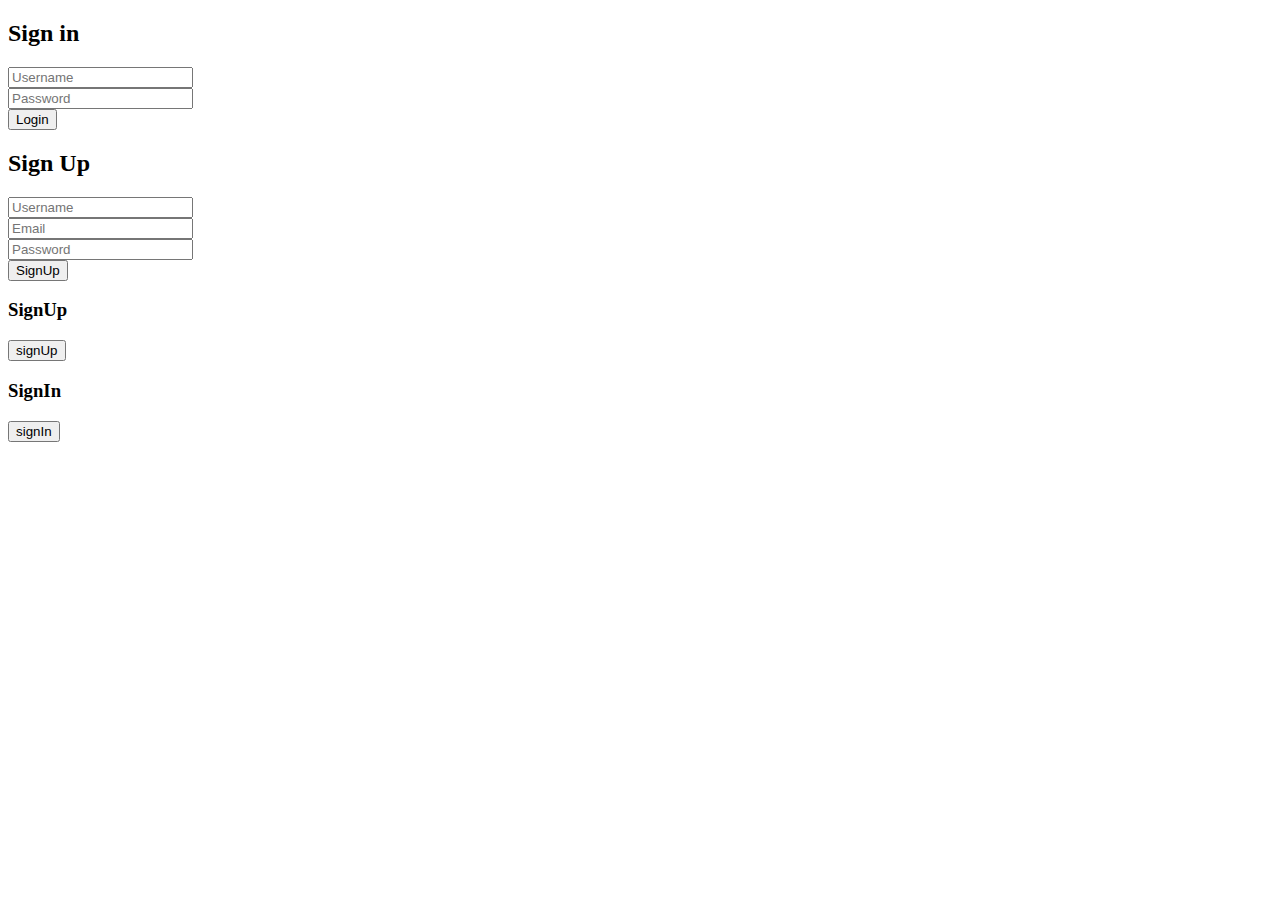
==== index.html @ 1facf61e "Create index.html" ====
<!DOCTYPE html>
<html lang="en">
<head>
    <meta charset="UTF-8">
    <meta http-equiv="X-UA-Compatible" content="IE=edge">
    <meta name="viewport" content="width=device-width, initial-scale=1.0">
    <title>Signin</title>
    <link rel="Stylesheet" href="Styles.css">
</head>
<body>
    

    <div class="container">
        <div class="forms-container">
            <div class="signin-signup">

                <form action="#" class="sign-in-form">
                    <h2 class="title">Sign in</h2>
                    <div class="input-field">
                    
                    <input type="text" placeholder="Username"/>
                    </div>
                    <div class="input-field">
                    <input type="password" placeholder="Password"/>
                    </div>
                    <input type="submit" class="btn solid" value="Login" />
                   
                </form>
                

                    <form action="#" class="sign-up-form">
                        <h2 class="title">Sign Up</h2>
                        <div class="input-field">
                        
                        <input type="text" placeholder="Username"/>
                        </div>
                        <div class="input-field">
                        
                            <input type="text" placeholder="Email"/>
                            </div>
                        <div class="input-field">
                        <input type="password" placeholder="Password"/>
                        </div>
                        <input type="submit" class="btn solid" value="SignUp" />
                       
                    </form>
            </div>
        </div>

            <div class="panels-container">
                <div class="panel left">
                    <div class="content">
                        <h3>SignUp</h3>
                        <button class="btn transparent" id="sign-up-button">signUp</button>
                      </div>

                    <div class="panel right">
                        <div class="content">
                            <h3>SignIn</h3>
                            <button class="btn transparent" id="sign-in-button">signIn</button>
                        
                        </div>

                </div>
            </div>
        
    </div>
    <script src="app.js"></script>
</body>
</html>
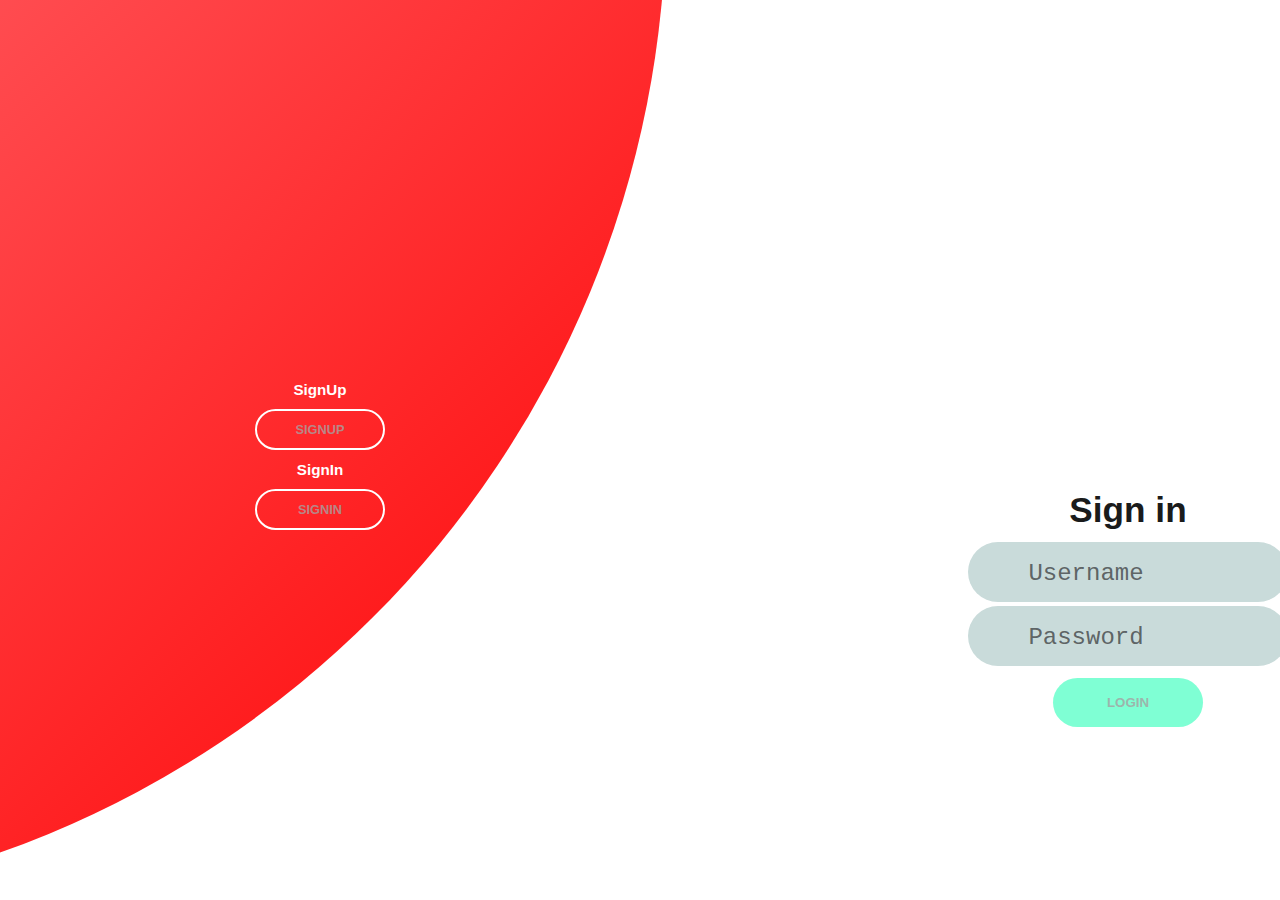
==== commit 87a08af5: "Update index.html" ====
--- a/index.html
+++ b/index.html
@@ -5,7 +5,7 @@
     <meta http-equiv="X-UA-Compatible" content="IE=edge">
     <meta name="viewport" content="width=device-width, initial-scale=1.0">
     <title>Signin</title>
-    <link rel="Stylesheet" href="Styles.css">
+    <link rel="Stylesheet" href="styles.css">
 </head>
 <body>
     
--- a/styles.css
+++ b/styles.css
@@ -0,0 +1,178 @@
+*{
+    margin:0;
+    padding:0;
+    box-sizing: border-box;
+}
+body,input{
+    font-family: sans-serif;
+}
+
+.container{
+    position: relative;
+    width:  100%;
+    background-color: white;
+    min-height:100vh;
+    overflow: hidden;
+}
+.form-container{
+    position: absolute;
+    width: 100%;
+    height: 100%;
+    top: 0;
+    left: 0;
+
+}
+.container::before{
+    content:'';
+    position: absolute;
+    height: 2000px;
+    width: 2000px;
+    top: -10%;
+    right: 48%;
+    background-image: linear-gradient(-45deg,red 0%, pink 100%);
+    transform: translateY(-50%);
+    border-radius: 50%;
+    z-index: 6;
+    transition: 1.8s ease-in-out;
+}
+form{
+    display: flex;
+    flex-direction: column;
+    justify-content: center;
+    align-items: center;
+    padding: 0.5rem;
+    grid-column: 1/2;
+    grid-row: 1/2;
+}
+.title
+{
+    font-size: 2.2rem;
+    color: rgb(26, 27, 27);
+    margin-bottom: 10px;
+}
+
+.input-field{
+    max-width: 320px;
+    width: 100%;
+    height: 60px;
+    background-color: rgb(201, 219, 218);
+    margin: 2px 0;
+    border-radius: 55px;
+    display: grid;
+    grid-template-columns: 65% 65%;
+    padding: 0px 40px;
+    position: relative;
+    transition: 1s;
+    }
+.input-field:hover
+{
+    background-color: rgb(56, 236, 236);
+   
+}    
+
+
+.input-field input{
+    background: none;
+    outline: none;
+    border: none;
+    line-height: 1;
+    font-weight: 500;
+    font-size: 1.5rem;
+    color: rgb(2, 1, 1);
+    }     
+
+
+.btn{
+    width: 150px;
+    height: 49px;
+    outline: none;
+    border: none;
+    border-radius: 150px;
+    background-color:aquamarine;
+    color: rgba(165, 161, 161, 0.801);
+    text-transform: uppercase;
+    font-weight: 600;
+    margin: 10px 0;
+    transition: 1s;
+}
+
+.btn:hover{
+    background-color: aqua;
+}
+::placeholder{
+    color: rgba(65, 68, 70, 0.801);
+    font-weight: 500;
+    text-align: center;
+    font-family: 'Courier New', Courier, monospace;
+}
+.signin-signup{
+    position: absolute;
+    top: 50%;
+    left: 75%;
+    transform: translate(-50%, -50);
+    display: grid;
+    grid-template-columns: 1fr;
+z-index: 5;
+}
+form.signin-in-form{
+    z-index: 2;
+}
+form.sign-up-form{
+    z-index: 1;
+    opacity: 0;
+}
+
+.panels-container{
+    position: absolute;
+    width: 100%;
+    height: 100%;
+    top: 0;
+    left: 0;
+    display: grid;
+    grid-template-columns: repeat(2, 1fr);
+}
+
+.panel{
+    display: flex;
+    flex-direction: column;
+    align-items: center;
+    justify-content: center;
+    text-align: center;
+    z-index: 7;
+    }
+
+.left-panel{
+    padding: 3rem 17% 2rem 12%;
+}    
+.right-panel{
+    padding: 3rem 127% 2rem 12%;
+}   
+.panel .container{
+    color: white;
+} 
+.panel h3{
+    font-size: 0.95rem;
+    padding: 0.7rem 0;
+}
+
+.btn.transparent{
+    margin: 0;
+    background: none;
+    border: 2px solid white;
+    width: 130px;
+    height: 41px;
+    font-weight: 600;
+    font-size: 0.8rem;
+}
+
+.right-panel .content{
+    transform: translateX(800px);
+
+}
+.panel .content{
+    color: white;
+}
+.container.sign-up-mode::before{
+    transform: translate(100%, -50%);
+    right: 52%;
+}
